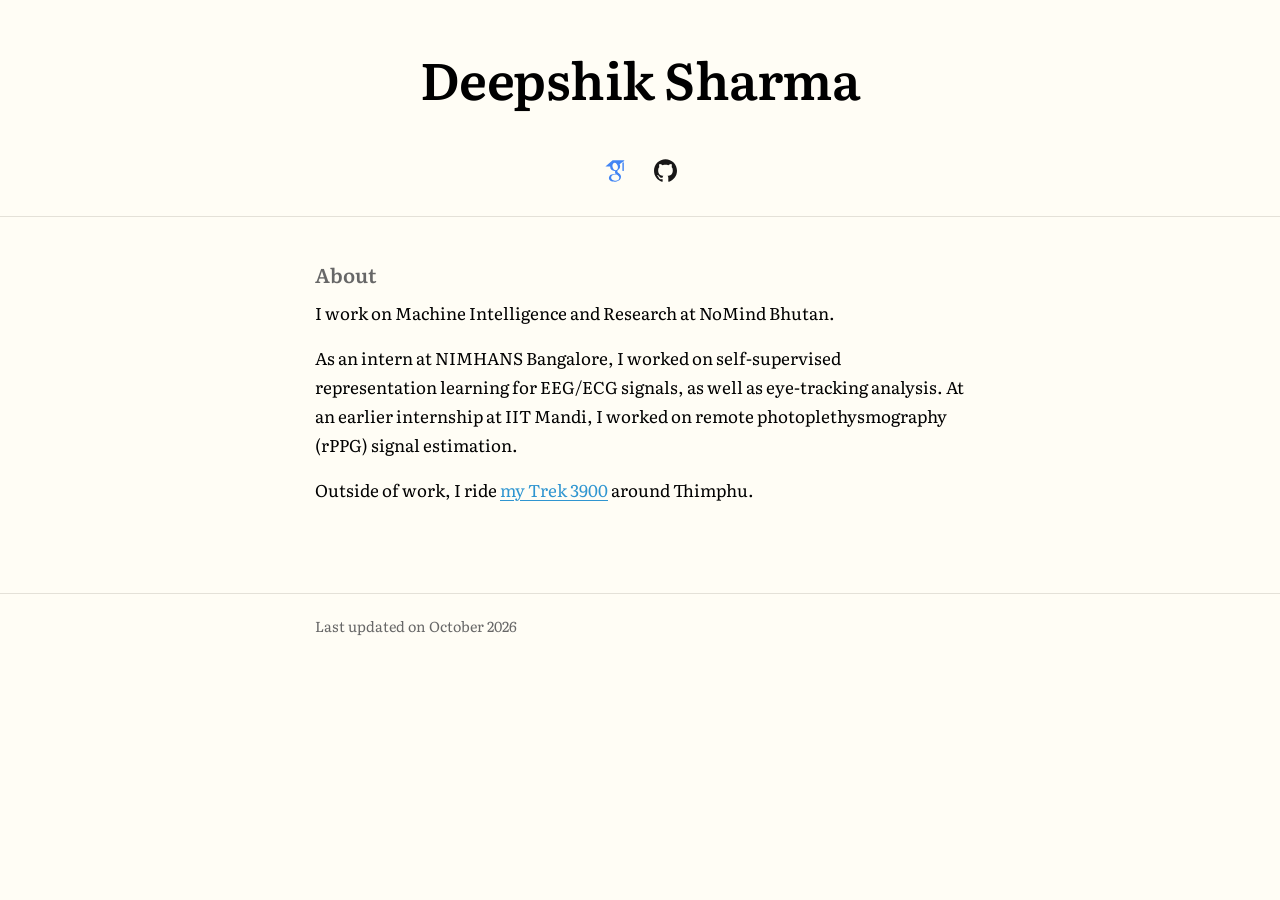
==== index.html @ c59a4ce6 "homepage v1" ====
<!DOCTYPE html>
<html lang="en">

<head>
    <title>deepshik sharma</title>
    <meta charset="utf-8">
    <meta name="viewport" content="width=device-width, initial-scale=1">
    <link rel="stylesheet" href="assets/style.css">
</head>

<body>
    <header>
        <div class="intro">
            <h1>Deepshik Sharma</h1>
        </div>
        <div>
            <p class="social">
                <a href="https://scholar.google.com/citations?user=wfyQUlQAAAAJ">
                    <img src="assets/icons/google-scholar.svg" width="22" height="22">
                </a>
                <a href="https://github.com/deepshiksharma">
                    <img src="assets/icons/github.svg" width="23" height="23">
                </a>
            </p>
        </div>
    </header>

    <main class="wrap">
        <h2>About</h2>
            <p>I work on Machine Intelligence and Research at NoMind Bhutan.</p>
            
            <p>As an intern at NIMHANS Bangalore, I worked on self-supervised representation learning for EEG/ECG signals, as well as eye-tracking analysis.
            At an earlier internship at IIT Mandi, I worked on remote photoplethysmography (rPPG) signal estimation.</p>
            
            <p>Outside of work, I ride <a href="trek3900.html">my Trek 3900</a> around Thimphu.</p>
    </main>

    <footer>
        <div class="wrap">Last updated on October 2026</div>
    </footer>
</body>

</html>
---- assets/style.css ----
@font-face {
    font-family: "Literata";
    src: url("fonts/literata-400.ttf") format("truetype");
    font-weight: 400;
    font-display: swap;
}
@font-face {
    font-family: "Literata";
    src: url("fonts/literata-600.ttf") format("truetype");
    font-weight: 600;
    font-display: swap;
}

:root {
    --bg: #fffdf5;
    --ink: #000000;
    --muted: #676767;
    --accent: #e4e1d8;
    --links: #2f95d0;
}

* {
    box-sizing: border-box;
}

body {
    margin: 0;
    background: var(--bg);
    color: var(--ink);
    font-family: "Literata";
    font-size: 1.0625rem;
    line-height: 1.7;
}

header {
    border-bottom: 1px solid var(--accent);
}

footer {
    border-top: 1px solid var(--accent);
    padding: 20px 0 40px;
    color: var(--muted);
    font-size: 0.9rem;
}

main {
    padding: 40px 0 72px;
}

.wrap {
    max-width: 690px;
    margin: 0 auto;
    padding-left: 20px;
    padding-right: 20px;
}

.intro {
    text-align: center;
    padding: 50px 0 40px;
}

.social {
    text-align: center;
    margin: 0 0 24px;
}
.social a {
    font-size: 1.4rem;
    margin: 0 12px;
    text-decoration: none;
}
.social a:hover {
    opacity: 0.6;
}

h1 {
    margin: 0 0 8px;
    font-size: clamp(2.2rem, 6vw, 3.2rem);
    font-weight: 600;
    line-height: 1.1;
    letter-spacing: -0.01em;
}

h2 {
    color: var(--muted);
    margin: 40px 0 8px;
    font-size: 1.25rem;
    font-weight: 600;
}
h2:first-child {
    margin-top: 0;
}

p {
    margin: 0 0 16px;
}

a {
    color: var(--links);
    text-underline-offset: 3px;
}
a:hover {
    opacity: 0.6;
}

.photo {
    display: block;
    width: 100%;
    height: auto;
    margin: 0 0 24px;
    border-radius: 4px;
}

.back2home {
    margin: 0;
    padding-top: 20px;
    padding-bottom: 20px;
}
.back2home img {
    width: 22px;
    height: 22px;
    vertical-align: middle;
}
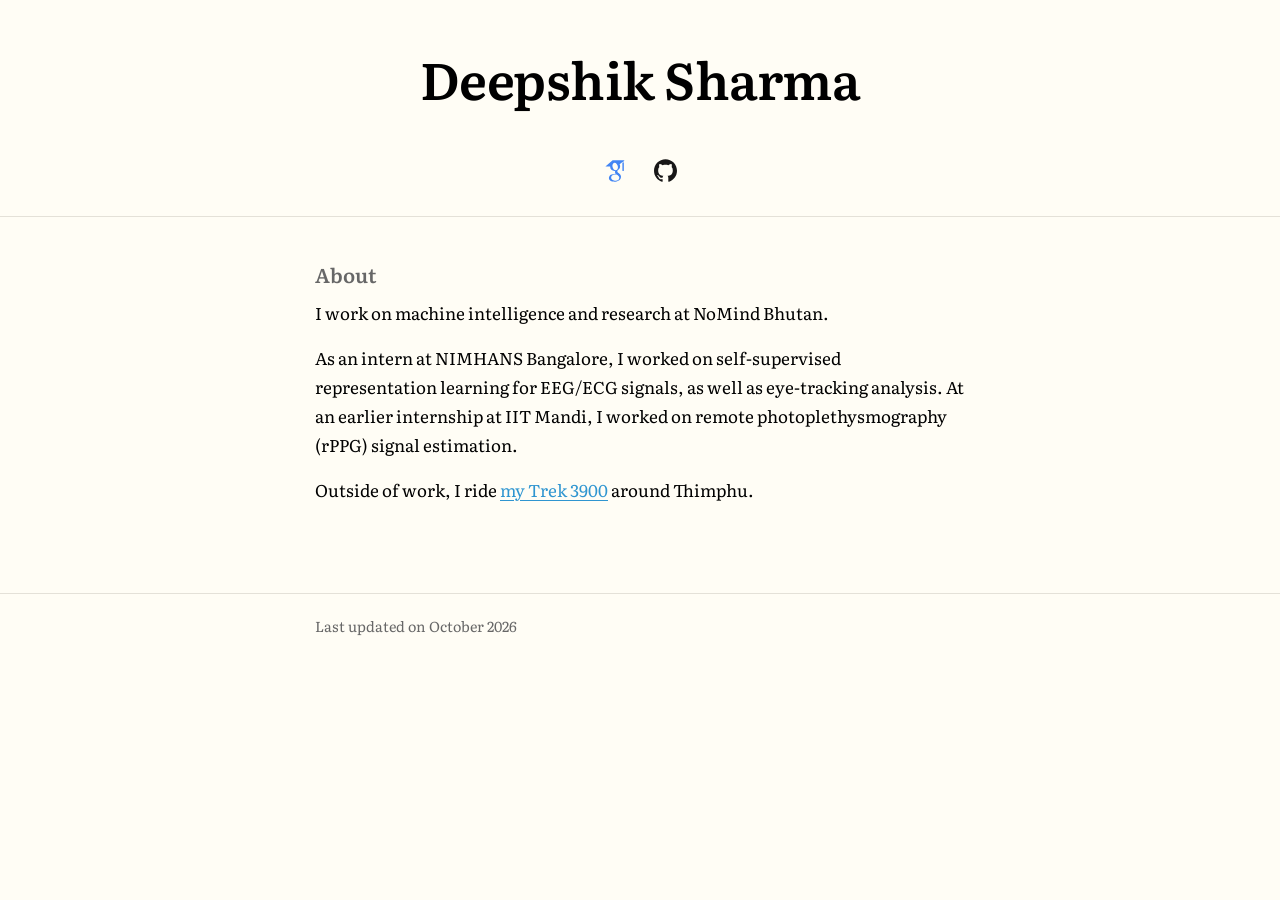
==== commit 9967da79: "trek3900 img added" ====
--- a/index.html
+++ b/index.html
@@ -27,7 +27,7 @@
 
     <main class="wrap">
         <h2>About</h2>
-            <p>I work on Machine Intelligence and Research at NoMind Bhutan.</p>
+            <p>I work on machine intelligence and research at NoMind Bhutan.</p>
             
             <p>As an intern at NIMHANS Bangalore, I worked on self-supervised representation learning for EEG/ECG signals, as well as eye-tracking analysis.
             At an earlier internship at IIT Mandi, I worked on remote photoplethysmography (rPPG) signal estimation.</p>
--- a/assets/style.css
+++ b/assets/style.css
@@ -115,6 +115,9 @@
     padding-top: 20px;
     padding-bottom: 20px;
 }
+.back2home a:hover {
+    opacity: 0.6;
+}
 .back2home img {
     width: 22px;
     height: 22px;
